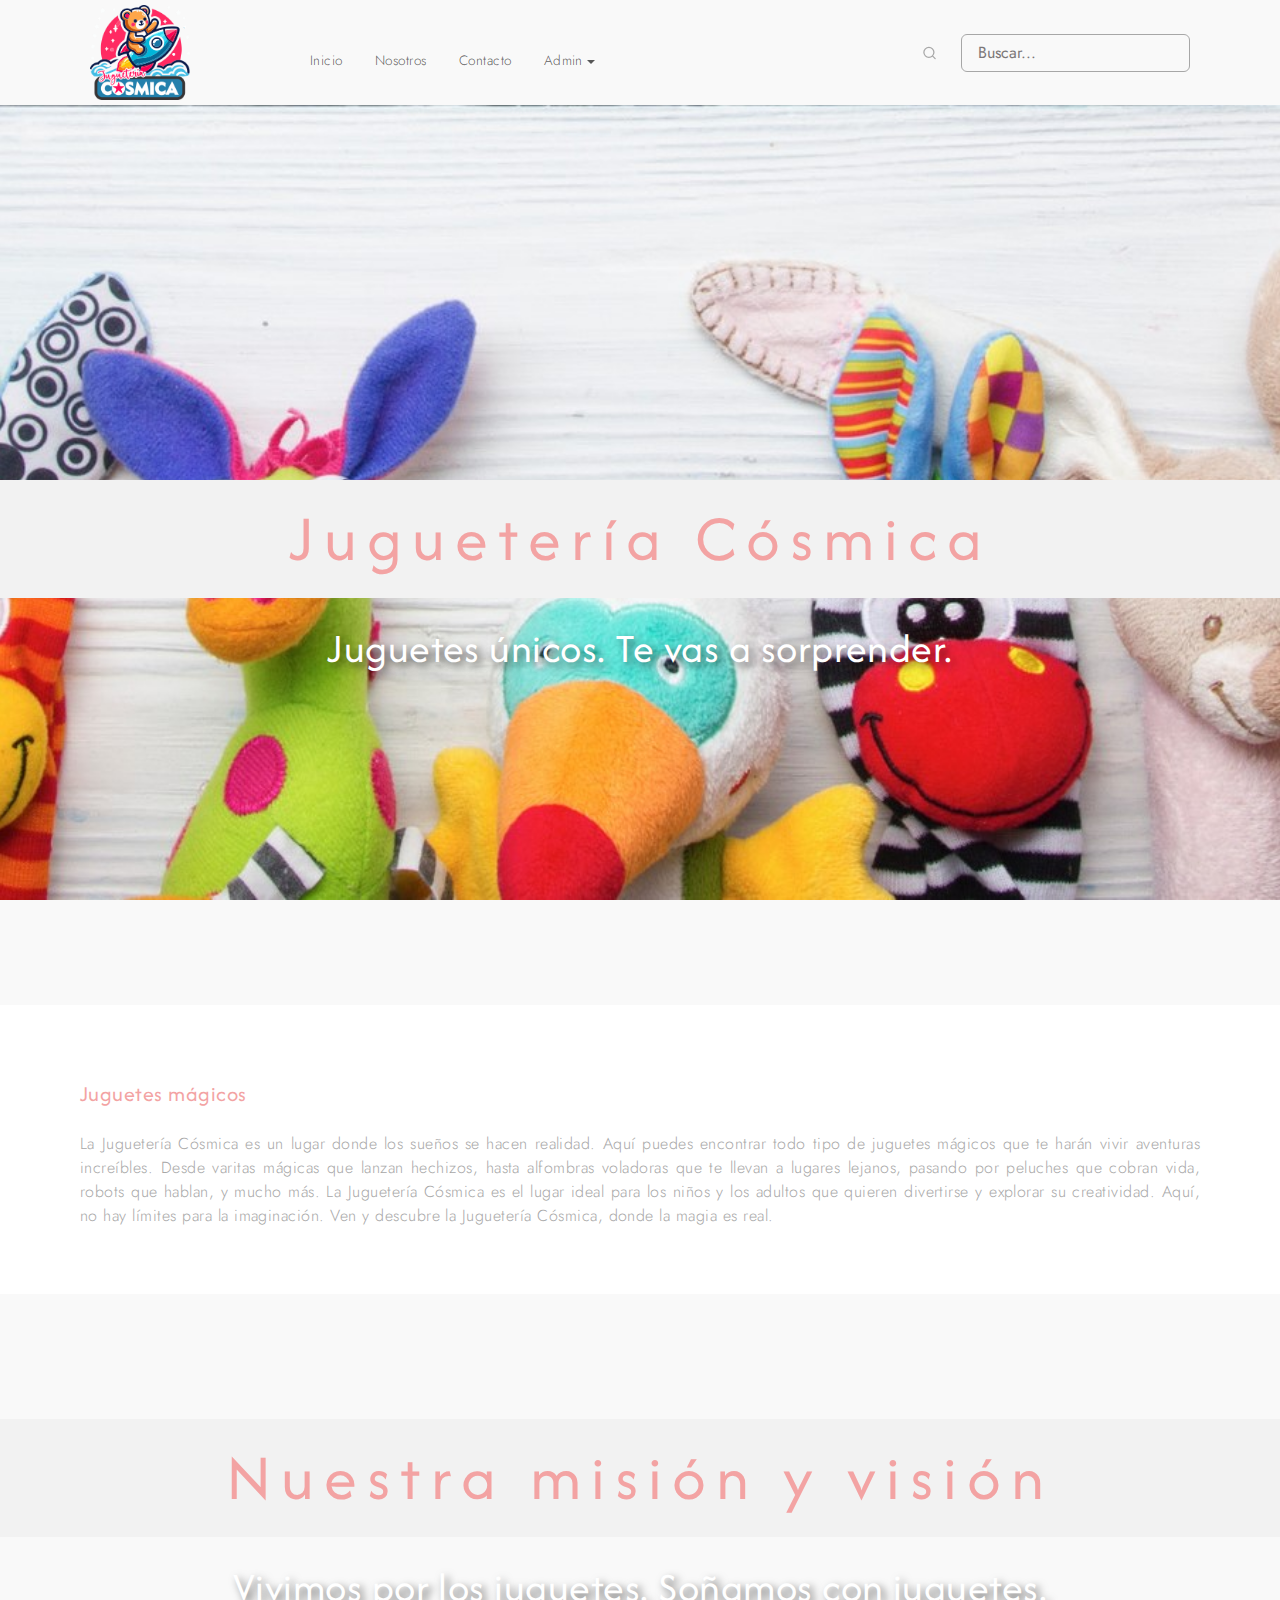
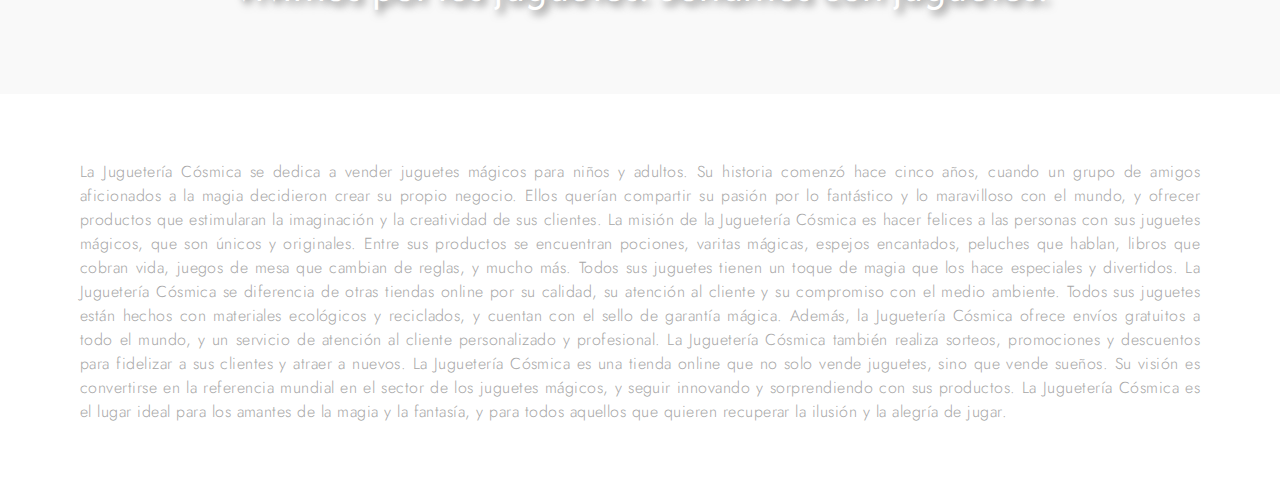
==== aboutus.html @ 3bde2f83 "About us page and contact form" ====
<!DOCTYPE html>
<html lang="en">
  <head>
    <meta charset="UTF-8" />
    <meta name="viewport" content="width=device-width, initial-scale=1.0" />
    <meta name="author" content="Leandro Ordoñez" />
    <link rel="stylesheet" href="./styles/main.css" />
    <title>Juguetería Cósmica - Nosotros</title>
  </head>
  <body>
    <svg xmlns="http://www.w3.org/2000/svg" style="display: none">
      <symbol
        xmlns="http://www.w3.org/2000/symbol"
        id="cart"
        viewBox="0 0 21 21"
      >
        <g fill="none" fill-rule="evenodd">
          <path
            stroke="currentColor"
            stroke-linecap="round"
            stroke-linejoin="round"
            d="M5 6.5h12.5l-1.586 5.55a2 2 0 0 1-1.923 1.45h-6.7a2 2 0 0 1-1.989-1.78L4.5 4.5h-2"
          ></path>
          <g fill="currentColor" transform="translate(2 4)">
            <circle cx="5" cy="12" r="1"></circle>
            <circle cx="13" cy="12" r="1"></circle>
          </g>
        </g>
      </symbol>
      <symbol
        xmlns="http://www.w3.org/2000/svg"
        id="search"
        viewBox="0 0 24 24"
      >
        <path
          fill="none"
          stroke="currentColor"
          stroke-linecap="round"
          stroke-linejoin="round"
          stroke-width="2"
          d="m21 21l-4.343-4.343m0 0A8 8 0 1 0 5.343 5.343a8 8 0 0 0 11.314 11.314Z"
        ></path>
      </symbol>
    </svg>
    <header class="header__main">
      <nav class="navbar__main">
        <div class="navbar__container">
          <a class="navbar__logo">
            <img src="./images/logo.png" alt="Logo" />
          </a>
          <div class="navbar__body">
            <ul class="navbar__nav">
              <li class="navbar__item">
                <a class="navitem__link active" href="./">Inicio</a>
              </li>
              <li class="navbar__item">
                <a class="navitem__link" href="./aboutus.html">Nosotros</a>
              </li>
              <li class="navbar__item">
                <a class="navitem__link" href="./contact.html">Contacto</a>
              </li>
              <li class="navbar__item">
                <a
                  class="navitem__link dropdown__arrow dropdown"
                  href="#"
                  role="button"
                >
                  Admin</a
                >
                <ul class="dropdown__menu">
                  <li>
                    <a href="Alta.html" class="dropdown__item">Dar de alta</a>
                  </li>
                </ul>
              </li>
            </ul>
            <div class="navbar__search">
              <div class="navbar__search-items">
                <svg width="18" height="18">
                  <use xlink:href="#search"></use>
                </svg>
                <input
                  type="text"
                  class="form__control"
                  placeholder="Buscar..."
                  class="textbox"
                />
              </div>
            </div>
          </div>
        </div>
      </nav>
    </header>
    <section class="parallax__container1">
      <div class="paralax__caption">
        <h1>Juguetería Cósmica</h1>
        <h2>Juguetes únicos. Te vas a sorprender.</h2>
      </div>
    </section>

    <div class="parallax__buffer">
      <h3>Juguetes mágicos</h3>
      <p>
        La Juguetería Cósmica es un lugar donde los sueños se hacen realidad.
        Aquí puedes encontrar todo tipo de juguetes mágicos que te harán vivir
        aventuras increíbles. Desde varitas mágicas que lanzan hechizos, hasta
        alfombras voladoras que te llevan a lugares lejanos, pasando por
        peluches que cobran vida, robots que hablan, y mucho más. La Juguetería
        Cósmica es el lugar ideal para los niños y los adultos que quieren
        divertirse y explorar su creatividad. Aquí, no hay límites para la
        imaginación. Ven y descubre la Juguetería Cósmica, donde la magia es
        real.
      </p>
    </div>
    <section class="parallax__container2">
      <div class="paralax__caption">
        <h1>Nuestra misión y visión</h1>
        <h2>Vivimos por los juguetes. Soñamos con juguetes.</h2>
      </div>
    </section>
    <div class="parallax__buffer">
      <p>
        La Juguetería Cósmica se dedica a vender juguetes mágicos para niños y
        adultos. Su historia comenzó hace cinco años, cuando un grupo de amigos
        aficionados a la magia decidieron crear su propio negocio. Ellos querían
        compartir su pasión por lo fantástico y lo maravilloso con el mundo, y
        ofrecer productos que estimularan la imaginación y la creatividad de sus
        clientes. La misión de la Juguetería Cósmica es hacer felices a las
        personas con sus juguetes mágicos, que son únicos y originales. Entre
        sus productos se encuentran pociones, varitas mágicas, espejos
        encantados, peluches que hablan, libros que cobran vida, juegos de mesa
        que cambian de reglas, y mucho más. Todos sus juguetes tienen un toque
        de magia que los hace especiales y divertidos. La Juguetería Cósmica se
        diferencia de otras tiendas online por su calidad, su atención al
        cliente y su compromiso con el medio ambiente. Todos sus juguetes están
        hechos con materiales ecológicos y reciclados, y cuentan con el sello de
        garantía mágica. Además, la Juguetería Cósmica ofrece envíos gratuitos a
        todo el mundo, y un servicio de atención al cliente personalizado y
        profesional. La Juguetería Cósmica también realiza sorteos, promociones
        y descuentos para fidelizar a sus clientes y atraer a nuevos. La
        Juguetería Cósmica es una tienda online que no solo vende juguetes, sino
        que vende sueños. Su visión es convertirse en la referencia mundial en
        el sector de los juguetes mágicos, y seguir innovando y sorprendiendo
        con sus productos. La Juguetería Cósmica es el lugar ideal para los
        amantes de la magia y la fantasía, y para todos aquellos que quieren
        recuperar la ilusión y la alegría de jugar.
      </p>
    </div>
    <script src="./js/main.js"></script>
  </body>
</html>
---- styles/main.css ----
@charset "UTF-8";
@import url("https://fonts.googleapis.com/css2?family=Afacad:wght@400;500;700&family=Jost:wght@200;300;400;500;600&display=swap");
/*! normalize.css v8.0.1 | MIT License | github.com/necolas/normalize.css */
/* Document
   ========================================================================== */
/**
 * 1. Correct the line height in all browsers.
 * 2. Prevent adjustments of font size after orientation changes in iOS.
 */
html {
  line-height: 1.15; /* 1 */
  -webkit-text-size-adjust: 100%; /* 2 */
}

/* Sections
   ========================================================================== */
/**
 * Remove the margin in all browsers.
 */
body {
  margin: 0;
}

/**
 * Render the `main` element consistently in IE.
 */
main {
  display: block;
}

/**
 * Correct the font size and margin on `h1` elements within `section` and
 * `article` contexts in Chrome, Firefox, and Safari.
 */
h1 {
  font-size: 2em;
  margin: 0.67em 0;
}

/* Grouping content
   ========================================================================== */
/**
 * 1. Add the correct box sizing in Firefox.
 * 2. Show the overflow in Edge and IE.
 */
hr {
  box-sizing: content-box; /* 1 */
  height: 0; /* 1 */
  overflow: visible; /* 2 */
}

/**
 * 1. Correct the inheritance and scaling of font size in all browsers.
 * 2. Correct the odd `em` font sizing in all browsers.
 */
pre {
  font-family: monospace, monospace; /* 1 */
  font-size: 1em; /* 2 */
}

/* Text-level semantics
   ========================================================================== */
/**
 * Remove the gray background on active links in IE 10.
 */
a {
  background-color: transparent;
}

/**
 * 1. Remove the bottom border in Chrome 57-
 * 2. Add the correct text decoration in Chrome, Edge, IE, Opera, and Safari.
 */
abbr[title] {
  border-bottom: none; /* 1 */
  text-decoration: underline; /* 2 */
  -webkit-text-decoration: underline dotted;
          text-decoration: underline dotted; /* 2 */
}

/**
 * Add the correct font weight in Chrome, Edge, and Safari.
 */
b,
strong {
  font-weight: bolder;
}

/**
 * 1. Correct the inheritance and scaling of font size in all browsers.
 * 2. Correct the odd `em` font sizing in all browsers.
 */
code,
kbd,
samp {
  font-family: monospace, monospace; /* 1 */
  font-size: 1em; /* 2 */
}

/**
 * Add the correct font size in all browsers.
 */
small {
  font-size: 80%;
}

/**
 * Prevent `sub` and `sup` elements from affecting the line height in
 * all browsers.
 */
sub,
sup {
  font-size: 75%;
  line-height: 0;
  position: relative;
  vertical-align: baseline;
}

sub {
  bottom: -0.25em;
}

sup {
  top: -0.5em;
}

/* Embedded content
   ========================================================================== */
/**
 * Remove the border on images inside links in IE 10.
 */
img {
  border-style: none;
}

/* Forms
   ========================================================================== */
/**
 * 1. Change the font styles in all browsers.
 * 2. Remove the margin in Firefox and Safari.
 */
button,
input,
optgroup,
select,
textarea {
  font-family: inherit; /* 1 */
  font-size: 100%; /* 1 */
  line-height: 1.15; /* 1 */
  margin: 0; /* 2 */
}

/**
 * Show the overflow in IE.
 * 1. Show the overflow in Edge.
 */
button,
input {
  /* 1 */
  overflow: visible;
}

/**
 * Remove the inheritance of text transform in Edge, Firefox, and IE.
 * 1. Remove the inheritance of text transform in Firefox.
 */
button,
select {
  /* 1 */
  text-transform: none;
}

/**
 * Correct the inability to style clickable types in iOS and Safari.
 */
button,
[type=button],
[type=reset],
[type=submit] {
  -webkit-appearance: button;
}

/**
 * Remove the inner border and padding in Firefox.
 */
button::-moz-focus-inner,
[type=button]::-moz-focus-inner,
[type=reset]::-moz-focus-inner,
[type=submit]::-moz-focus-inner {
  border-style: none;
  padding: 0;
}

/**
 * Restore the focus styles unset by the previous rule.
 */
button:-moz-focusring,
[type=button]:-moz-focusring,
[type=reset]:-moz-focusring,
[type=submit]:-moz-focusring {
  outline: 1px dotted ButtonText;
}

/**
 * Correct the padding in Firefox.
 */
fieldset {
  padding: 0.35em 0.75em 0.625em;
}

/**
 * 1. Correct the text wrapping in Edge and IE.
 * 2. Correct the color inheritance from `fieldset` elements in IE.
 * 3. Remove the padding so developers are not caught out when they zero out
 *    `fieldset` elements in all browsers.
 */
legend {
  box-sizing: border-box; /* 1 */
  color: inherit; /* 2 */
  display: table; /* 1 */
  max-width: 100%; /* 1 */
  padding: 0; /* 3 */
  white-space: normal; /* 1 */
}

/**
 * Add the correct vertical alignment in Chrome, Firefox, and Opera.
 */
progress {
  vertical-align: baseline;
}

/**
 * Remove the default vertical scrollbar in IE 10+.
 */
textarea {
  overflow: auto;
}

/**
 * 1. Add the correct box sizing in IE 10.
 * 2. Remove the padding in IE 10.
 */
[type=checkbox],
[type=radio] {
  box-sizing: border-box; /* 1 */
  padding: 0; /* 2 */
}

/**
 * Correct the cursor style of increment and decrement buttons in Chrome.
 */
[type=number]::-webkit-inner-spin-button,
[type=number]::-webkit-outer-spin-button {
  height: auto;
}

/**
 * 1. Correct the odd appearance in Chrome and Safari.
 * 2. Correct the outline style in Safari.
 */
[type=search] {
  -webkit-appearance: textfield; /* 1 */
  outline-offset: -2px; /* 2 */
}

/**
 * Remove the inner padding in Chrome and Safari on macOS.
 */
[type=search]::-webkit-search-decoration {
  -webkit-appearance: none;
}

/**
 * 1. Correct the inability to style clickable types in iOS and Safari.
 * 2. Change font properties to `inherit` in Safari.
 */
::-webkit-file-upload-button {
  -webkit-appearance: button; /* 1 */
  font: inherit; /* 2 */
}

/* Interactive
   ========================================================================== */
/*
 * Add the correct display in Edge, IE 10+, and Firefox.
 */
details {
  display: block;
}

/*
 * Add the correct display in all browsers.
 */
summary {
  display: list-item;
}

/* Misc
   ========================================================================== */
/**
 * Add the correct display in IE 10+.
 */
template {
  display: none;
}

/**
 * Add the correct display in IE 10.
 */
[hidden] {
  display: none;
}

h1,
h2,
h3,
h4,
h5,
h6 {
  font-family: "Afacad", Georgia, sans-serif;
  font-weight: 400;
  line-height: 1.24;
  color: #f3a3a3;
}

.text-primary {
  --bs-text-opacity: 1;
  color: 240, 162, 162;
}

*,
*::before,
*::after {
  box-sizing: inherit;
}

html {
  box-sizing: border-box;
  height: 100%;
}

body {
  margin: 0;
  font-family: "Jost", Georgia, sans-serif;
  font-size: 16px;
  font-weight: 300;
  line-height: 1.5;
  letter-spacing: 0.03rem;
  color: #a7a7a7;
  background-color: #f9f9f9;
  -webkit-text-size-adjust: 100%;
  -webkit-tap-highlight-color: transparent;
  height: 100%;
}

h1,
h2,
h3 {
  margin: 25px 0;
}

h1 {
  font-size: 4.125rem;
}

h2 {
  font-size: 2.6rem;
}

h3 {
  font-size: 1.375rem;
}

h4 {
  font-size: 1.8rem;
}

h5 {
  font-size: 1.4rem;
}

h6 {
  font-size: 1rem;
}

a {
  text-decoration: none;
  color: #a09c9c;
}
a:hover {
  color: #f3a2a3;
}

input::-moz-placeholder {
  color: #7b7777;
}

input::placeholder {
  color: #7b7777;
}

img,
svg {
  vertical-align: middle;
}

label {
  display: inline-block;
}

button {
  border-radius: 0;
}
button:focus:not(:focus-visible) {
  outline: 0;
}

button,
input,
select,
textarea {
  margin: 0;
  font-family: inherit;
  font-size: inherit;
  line-height: inherit;
}

[type=button]:not(:disabled),
[type=reset]:not(:disabled),
[type=submit]:not(:disabled),
button:not(:disabled) {
  cursor: pointer;
}

/**
 * Para usar en containers con tamaño máximo y centrados
 */
.container {
  max-width: 1180px;
  margin-left: auto;
  margin-right: auto;
  padding-left: 20px;
  padding-right: 20px;
  width: 100%;
}

.header__main {
  /**/
}

.form__control {
  display: block;
  width: 100%;
  padding: 0.375rem 0.75rem;
  font-size: 1rem;
  font-weight: 400;
  line-height: 1.5;
  color: #a7a7a7;
  -webkit-appearance: none;
     -moz-appearance: none;
          appearance: none;
  background-color: #f9f9f9;
  background-clip: padding-box;
  border: 1px solid;
  padding-left: 1rem;
  border-radius: 0.375rem;
  transition: border-color 0.15s ease-in-out, box-shadow 0.15s ease-in-out;
}
.form__control[type=file] {
  overflow: hidden;
}
.form__control:focus {
  border-color: #86b7fe;
  outline: 0;
  box-shadow: 0 0 0 0.25rem rgba(13, 110, 253, 0.25);
}
.form__control::-moz-placeholder {
  color: #7b7777;
  opacity: 1;
}
.form__control::placeholder {
  color: #7b7777;
  opacity: 1;
}
.form__control:hover:not(:disabled) {
  background-color: #e9ecef;
}
.form__control::file-selector-button {
  padding: 0.375rem 0.75rem;
  margin: -0.375rem -0.75rem;
  margin-inline-end: 0.75rem;
  color: #f9f9f9;
  background-color: #f9f9f9;
  pointer-events: none;
  border-color: inherit;
  border-style: solid;
  border-width: 0;
  border-inline-end-width: 1px;
  border-radius: 0;
  transition: color 0.15s ease-in-out, background-color 0.15s ease-in-out, border-color 0.15s ease-in-out, box-shadow 0.15s ease-in-out;
}
.form__control:hover:not(:disabled):not([readonly])::file-selector-button {
  background-color: #7b7777;
}

.form__row-double {
  margin-bottom: 1rem;
  display: flex;
}
.form__row-double .form__control {
  padding-left: 1rem;
  margin-right: 1rem;
}
@media (min-width: 992px) {
  .form__row-double {
    flex: 0 0 auto;
    width: 100%;
  }
}

.form__row-single {
  margin-bottom: 1rem;
  display: flex;
}
.form__row-single .form__control {
  padding-left: 1rem;
  margin-right: 1rem;
}
@media (min-width: 992px) {
  .form__row-single {
    flex: 0 0 auto;
    width: 100%;
  }
}

.form__row-grid {
  display: grid;
}

.navbar__main {
  position: relative;
  display: flex;
  flex-wrap: nowrap;
  align-items: center;
  justify-content: flex-start;
  padding: 0 0.5rem;
}
@media (min-width: 992px) {
  .navbar__main {
    flex-wrap: nowrap;
    justify-content: flex-start;
  }
}

.navbar__container {
  display: flex;
  flex-wrap: inherit;
  align-items: center;
  justify-content: space-between;
  width: 100%;
  padding-right: 1.25rem;
  padding-left: 1.25rem;
  margin-right: auto;
  margin-left: auto;
}
@media (min-width: 992px) {
  .navbar__container {
    max-width: 960px;
  }
}
@media (min-width: 1200px) {
  .navbar__container {
    max-width: 1140px;
  }
}

.navbar__logo {
  padding-top: 0.3rem;
  padding-bottom: 0.3rem;
  margin-right: 3rem;
  font-size: 1.25rem;
  color: rgb(0, 0, 0);
  text-decoration: none;
  white-space: nowrap;
}
.navbar__logo img {
  width: 100px;
}

.navbar__body {
  position: static;
  z-index: auto;
  flex-grow: 1;
  width: auto !important;
  height: auto !important;
  visibility: visible !important;
  background-color: transparent !important;
  border: 0 !important;
  transform: none !important;
  transition: none;
  display: flex;
  align-items: center;
  max-width: 100%;
}

.navbar__nav {
  display: flex;
  flex-direction: row;
  margin-left: 3rem !important;
  padding-right: 1rem !important;
  flex-grow: 1 !important;
  display: flex;
  padding-left: 0;
  margin-bottom: 0;
  list-style: none;
}

.navbar__item {
  margin-left: 1rem;
}

.navitem__link {
  display: block;
  padding: 0.5rem;
  font-size: 0.85rem;
  font-weight: 300;
  color: rgba(0, 0, 0, 0.65);
  text-decoration: none;
  background: 0 0;
  border: 0;
}
.navitem__link .dropdown__arrow {
  position: relative;
  display: inline-block;
  font-size: 36px;
}
.navbar__search-items {
  display: flex;
  gap: 1.5rem;
  margin: 0;
  align-items: center;
  justify-content: flex-end;
  flex-grow: 1;
  padding: 0;
}

.container__main {
  width: 100%;
  padding-right: 0.75rem;
  padding-left: 0;
}
@media (min-width: 576px) {
  .container__main {
    max-width: 540px;
  }
}
@media (min-width: 768px) {
  .container__main {
    max-width: 720px;
  }
}
@media (min-width: 992px) {
  .container__main {
    max-width: 960px;
  }
}
@media (min-width: 1200px) {
  .container__main {
    max-width: 1140px;
  }
}
@media (min-width: 1400px) {
  .container__main {
    max-width: 1320px;
  }
}
@media (min-width: 1600px) {
  .container__main {
    max-width: 1530px;
  }
}

.container__row {
  display: flex;
  flex-wrap: wrap;
  margin-top: 0;
  margin-right: -0.75rem;
  margin-left: -0.75rem;
}
.container__row > * {
  flex-shrink: 0;
  width: 100%;
  max-width: 100%;
  padding-right: 0.75rem;
  padding-left: 0.75rem;
  margin-top: 0;
}

@media (min-width: 992px) {
  .container__item-left {
    flex: 0 0 auto;
    width: 50%;
  }
}
@media (min-width: 1200px) {
  .container__item-left {
    flex: 0 0 auto;
    width: 50%;
  }
}

@media (min-width: 992px) {
  .container__item-right {
    flex: 0 0 auto;
    width: 50%;
  }
}
@media (min-width: 1200px) {
  .container__item-right {
    flex: 0 0 auto;
    width: 41.5%;
  }
}

.button {
  display: inline-block;
  margin-top: 1.5rem;
  padding: 10px 30px;
  font-size: 1rem;
  font-weight: 400;
  line-height: 1.5;
  color: #a7a7a7;
  text-align: center;
  text-decoration: none;
  vertical-align: middle;
  cursor: pointer;
  -webkit-user-select: none;
     -moz-user-select: none;
          user-select: none;
  border: 1px solid transparent;
  color: #7b7777;
  background-color: transparent;
  border-color: #e7e7e7;
  border-radius: 50rem;
  transition: color 0.15s ease-in-out, background-color 0.15s ease-in-out, border-color 0.15s ease-in-out, box-shadow 0.15s ease-in-out;
  text-transform: capitalize;
}
.button:hover {
  color: #fff;
  background-color: #f3a2a3;
  border-color: #f3a2a3;
}

.banner__item {
  margin-top: 3rem;
  margin-left: auto;
  margin-right: auto;
  padding: 1rem 0;
  display: flex;
  flex-wrap: wrap;
}

.banner__image-container {
  flex: 1;
  margin-right: 2rem;
  width: 60%;
}
.banner__image-container img {
  min-width: 400px;
  max-width: 100%;
  height: auto;
  border-radius: 1rem;
}

.banner__text-container {
  width: 40%;
  border-radius: 1rem;
  border: 1px solid #dee2e6;
  padding: 1rem;
  display: flex;
  flex-direction: column;
  padding-top: 4.5rem;
  padding-bottom: 4.5rem;
  text-align: center;
  background-color: #f2f2f2;
}
.banner__text-container h1 {
  font-size: calc(1.575rem + 3.9vw);
  font-weight: 300;
  line-height: 1.2;
}

.banner__text-smaller {
  color: #a09c9c;
  display: block;
  font-size: calc(1.475rem + 2.7vw);
  font-weight: 300;
  line-height: 1.2;
}

.card__description {
  padding: 20px;
}

.card__description-title {
  font-weight: 700;
}

.card__description-text {
  margin-bottom: 0.75 rem;
}

.card__description-price {
  color: #f3a2a3;
}

.card__image {
  text-align: center;
}

.dropdown__menu {
  display: none;
  min-width: 10rem;
  padding: 0.5rem 0.5rem;
  margin: 0;
  font-size: 1rem;
  color: #a7a7a7;
  text-align: left;
  list-style: none;
  background-color: #f8f8f8;
  background-clip: padding-box;
  border: 1px solid rgba(0, 0, 0, 0.175);
  border-radius: 0.4rem;
  position: absolute;
  z-index: 1;
}
.dropdown__menu.show {
  display: block;
}

.dropdown__arrow::after {
  display: inline-block;
  margin-left: 0.3em;
  vertical-align: 0.1em;
  content: "";
  border-top: 0.3em solid;
  border-right: 0.3em solid transparent;
  border-bottom: 0;
  border-left: 0.3em solid transparent;
}
.dropdown__arrow:empty::after {
  margin-left: 0;
}

.dropdown__item {
  display: block;
  width: 100%;
  padding: 0.25rem 1rem;
  clear: both;
  font-weight: 400;
  color: #a7a7a7;
  text-align: inherit;
  text-decoration: none;
  white-space: nowrap;
  background-color: transparent;
  border: 0;
}
.dropdown__item:focus, .dropdown__item:hover {
  color: #f9f9f9;
  background-color: #f3a2a3;
}

.dropdown-item.disabled,
.dropdown-item:disabled {
  color: var(--bs-dropdown-link-disabled-color);
  pointer-events: none;
  background-color: transparent;
}

.dropdown-menu.show {
  display: block;
}

.parallax__container1,
.parallax__container2,
.parallax__container3 {
  position: relative;
  background-attachment: fixed;
  background-position: center;
  background-repeat: no-repeat;
  background-size: cover;
}
.parallax__container1 .paralax__caption,
.parallax__container2 .paralax__caption,
.parallax__container3 .paralax__caption {
  position: absolute;
  left: 0;
  top: calc(50% - 100px);
  width: 100%;
  text-align: center;
  color: #000;
}
.parallax__container1 .paralax__caption h1,
.parallax__container2 .paralax__caption h1,
.parallax__container3 .paralax__caption h1 {
  background-color: #f2f2f2;
  padding: 18px;
  letter-spacing: 10px;
}
.parallax__container1 .paralax__caption h2,
.parallax__container2 .paralax__caption h2,
.parallax__container3 .paralax__caption h2 {
  color: #fff;
  text-shadow: 4px 4px 9px rgba(0, 0, 0, 0.6);
}

.parallax__container1 {
  background-image: url("./../../images/parallax-background1.jpg");
  min-height: 100%;
}

.parallax__container2 {
  background-image: url("./../../images/parallax-background2.jpg");
  min-height: 400px;
}

.parallax__container3 {
  background-image: url("./../../images/parallax-background3.jpg");
  min-height: 400px;
}

.parallax__buffer {
  background-color: #fff;
  text-align: center;
  padding: 50px 80px;
  text-align: justify;
}

.products__main {
  margin-top: 3rem;
}

.products__icon {
  text-align: center;
}

.products__container {
  display: flex;
  flex-wrap: wrap;
  justify-content: start;
}

.product__card {
  background: #fafafa;
  box-shadow: 0 2px 7px #dfdfdf;
  margin: 10px;
  width: 300px;
  transition: box-shadow 0.4s ease-in-out;
}
.product__card:hover {
  box-shadow: 4px 4px 17px grey;
  transform: translate(-3px, -3px);
}

.section__title {
  font-size: calc(1.575rem + 3.9vw);
  font-weight: 300;
  line-height: 1.2;
}
@media (min-width: 992px) {
  .section__title {
    font-size: 4.5rem;
  }
}

.cart {
  vertical-align: middle;
}/*# sourceMappingURL=main.css.map */
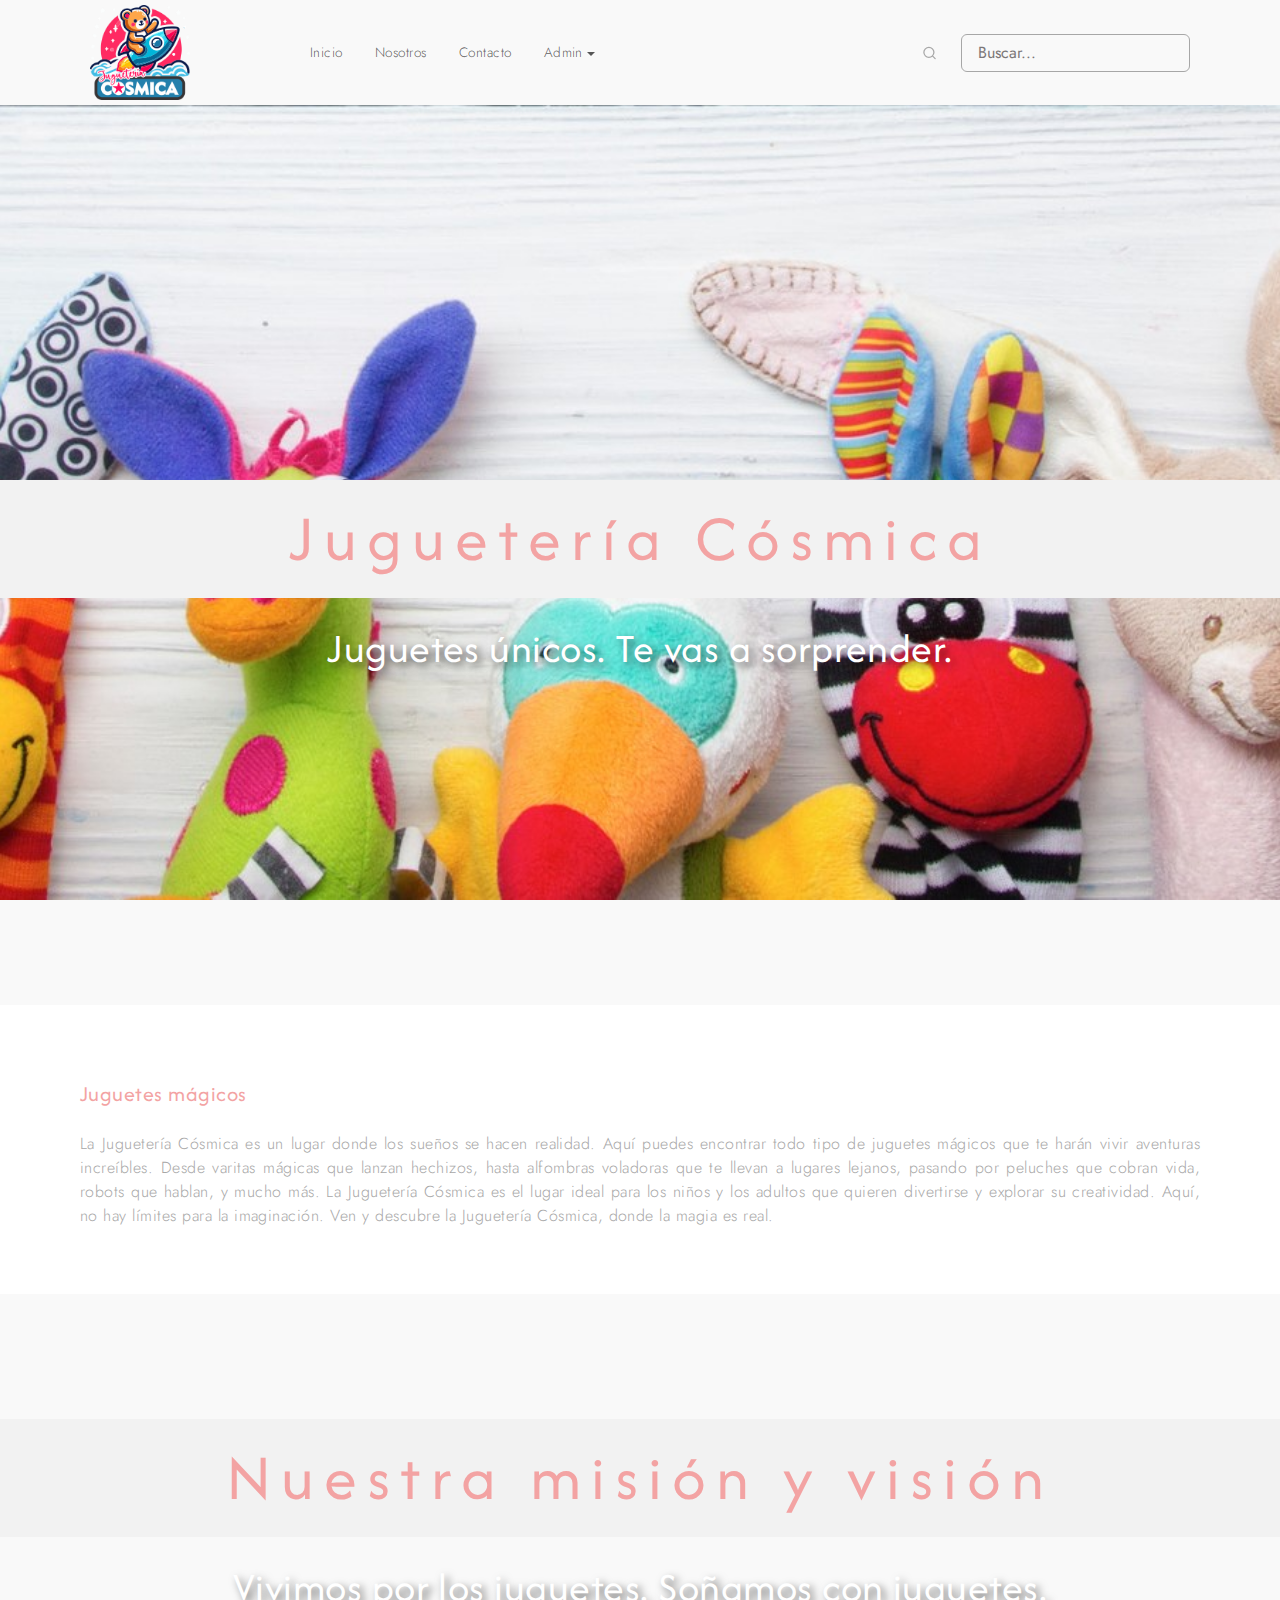
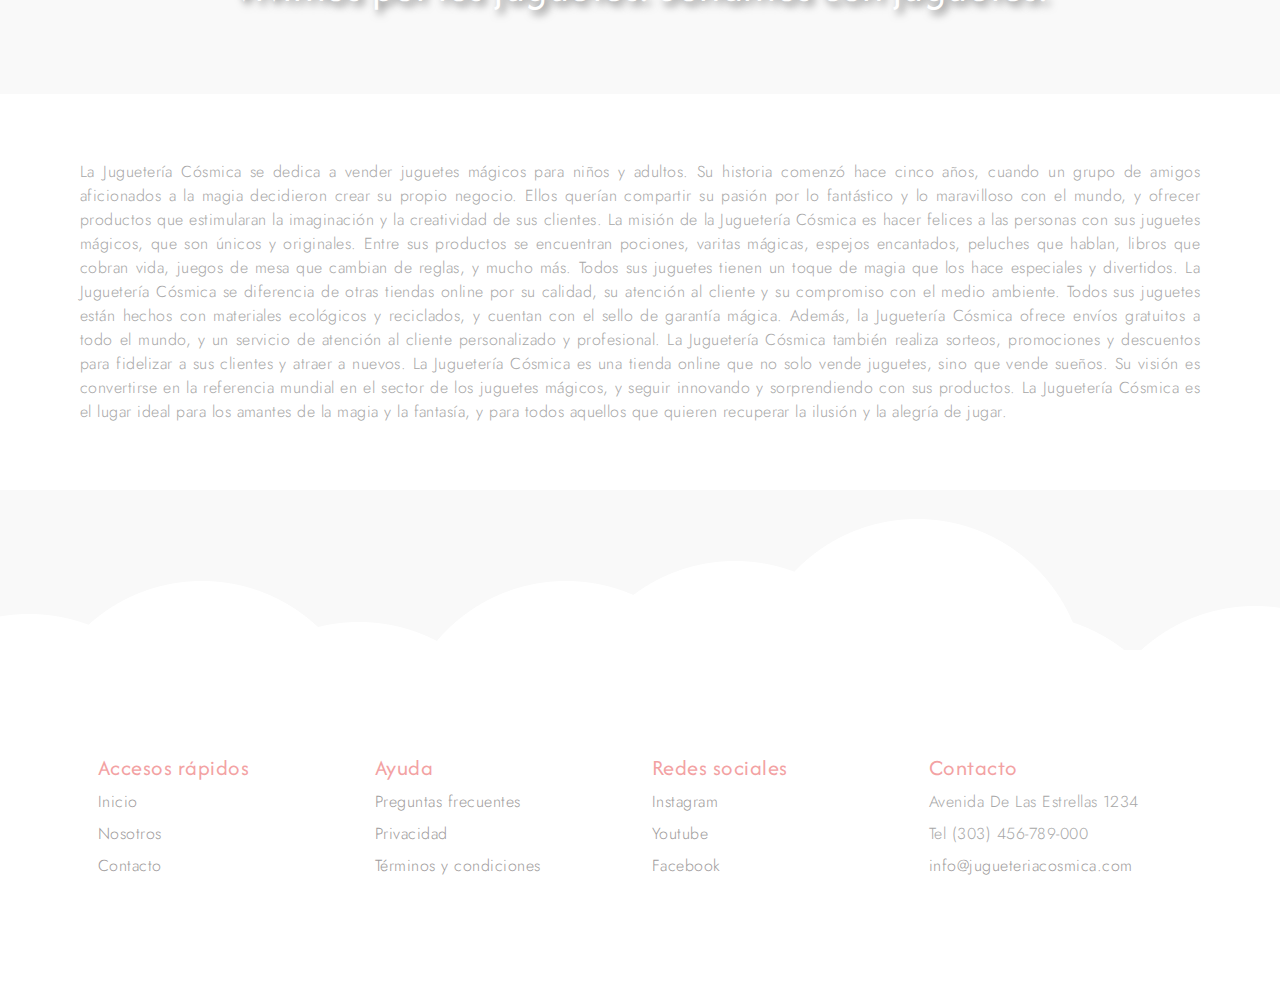
==== commit c5583c6b: "About us page, contact and add product" ====
--- a/aboutus.html
+++ b/aboutus.html
@@ -69,7 +69,7 @@
                 >
                 <ul class="dropdown__menu">
                   <li>
-                    <a href="Alta.html" class="dropdown__item">Dar de alta</a>
+                    <a href="./alta.html" class="dropdown__item">Dar de alta</a>
                   </li>
                 </ul>
               </li>
@@ -146,6 +146,80 @@
         recuperar la ilusión y la alegría de jugar.
       </p>
     </div>
+    <footer>
+      <div class="footer__background-top">
+        <img src="images/nubes.png" alt="fondo de nubes" />
+      </div>
+      <div class="footer__container">
+        <div class="container__row footer__flex">
+          <div class="footer__col">
+            <div class="footer__item">
+              <h5>Accesos rápidos</h5>
+              <ul class="footer__list">
+                <li class="footer__listitem">
+                  <a href="./index.html">Inicio</a>
+                </li>
+                <li class="footer__listitem">
+                  <a href="./aboutus.html">Nosotros</a>
+                </li>
+                <li class="footer__listitem">
+                  <a href="./contact.html">Contacto</a>
+                </li>
+              </ul>
+            </div>
+          </div>
+          <div class="footer__col">
+            <div class="footer__item">
+              <h5>Ayuda</h5>
+              <ul class="footer__list">
+                <li class="footer__listitem">
+                  <a href="#">Preguntas frecuentes</a>
+                </li>
+                <li class="footer__listitem">
+                  <a href="#">Privacidad</a>
+                </li>
+                <li class="footer__listitem">
+                  <a href="#">Términos y condiciones</a>
+                </li>
+              </ul>
+            </div>
+          </div>
+          <div class="footer__col">
+            <div class="footer__item">
+              <h5>Redes sociales</h5>
+              <ul class="footer__list">
+                <li class="footer__listitem">
+                  <a href="instagram.com">Instagram</a>
+                </li>
+                <li class="footer__listitem">
+                  <a href="youtube.com">Youtube</a>
+                </li>
+                <li class="footer__listitem">
+                  <a href="facebook.com">Facebook</a>
+                </li>
+              </ul>
+            </div>
+          </div>
+          <div class="footer__col">
+            <div class="footer__item">
+              <h5>Contacto</h5>
+              <ul class="footer__list">
+                <li class="footer__listitem">Avenida De Las Estrellas 1234</li>
+                <li class="footer__listitem">
+                  <tel>Tel (303) 456-789-000</tel>
+                </li>
+                <li class="footer__listitem">
+                  <a href="mailto:info@jugueteriacosmica.com"
+                    >info@jugueteriacosmica.com</a
+                  >
+                </li>
+              </ul>
+            </div>
+          </div>
+        </div>
+      </div>
+    </footer>
+
     <script src="./js/main.js"></script>
   </body>
 </html>
--- a/styles/main.css
+++ b/styles/main.css
@@ -75,7 +75,7 @@
   border-bottom: none; /* 1 */
   text-decoration: underline; /* 2 */
   -webkit-text-decoration: underline dotted;
-          text-decoration: underline dotted; /* 2 */
+  text-decoration: underline dotted; /* 2 */
 }
 
 /**
@@ -174,9 +174,9 @@
  * Correct the inability to style clickable types in iOS and Safari.
  */
 button,
-[type=button],
-[type=reset],
-[type=submit] {
+[type="button"],
+[type="reset"],
+[type="submit"] {
   -webkit-appearance: button;
 }
 
@@ -184,9 +184,9 @@
  * Remove the inner border and padding in Firefox.
  */
 button::-moz-focus-inner,
-[type=button]::-moz-focus-inner,
-[type=reset]::-moz-focus-inner,
-[type=submit]::-moz-focus-inner {
+[type="button"]::-moz-focus-inner,
+[type="reset"]::-moz-focus-inner,
+[type="submit"]::-moz-focus-inner {
   border-style: none;
   padding: 0;
 }
@@ -195,9 +195,9 @@
  * Restore the focus styles unset by the previous rule.
  */
 button:-moz-focusring,
-[type=button]:-moz-focusring,
-[type=reset]:-moz-focusring,
-[type=submit]:-moz-focusring {
+[type="button"]:-moz-focusring,
+[type="reset"]:-moz-focusring,
+[type="submit"]:-moz-focusring {
   outline: 1px dotted ButtonText;
 }
 
@@ -241,8 +241,8 @@
  * 1. Add the correct box sizing in IE 10.
  * 2. Remove the padding in IE 10.
  */
-[type=checkbox],
-[type=radio] {
+[type="checkbox"],
+[type="radio"] {
   box-sizing: border-box; /* 1 */
   padding: 0; /* 2 */
 }
@@ -250,8 +250,8 @@
 /**
  * Correct the cursor style of increment and decrement buttons in Chrome.
  */
-[type=number]::-webkit-inner-spin-button,
-[type=number]::-webkit-outer-spin-button {
+[type="number"]::-webkit-inner-spin-button,
+[type="number"]::-webkit-outer-spin-button {
   height: auto;
 }
 
@@ -259,7 +259,7 @@
  * 1. Correct the odd appearance in Chrome and Safari.
  * 2. Correct the outline style in Safari.
  */
-[type=search] {
+[type="search"] {
   -webkit-appearance: textfield; /* 1 */
   outline-offset: -2px; /* 2 */
 }
@@ -267,7 +267,7 @@
 /**
  * Remove the inner padding in Chrome and Safari on macOS.
  */
-[type=search]::-webkit-search-decoration {
+[type="search"]::-webkit-search-decoration {
   -webkit-appearance: none;
 }
 
@@ -426,11 +426,36 @@
   line-height: inherit;
 }
 
-[type=button]:not(:disabled),
-[type=reset]:not(:disabled),
-[type=submit]:not(:disabled),
+textarea {
+  resize: vertical;
+}
+
+[type="button"]:not(:disabled),
+[type="reset"]:not(:disabled),
+[type="submit"]:not(:disabled),
 button:not(:disabled) {
   cursor: pointer;
+}
+
+ol,
+ul {
+  padding-left: 2rem;
+  margin-top: 0;
+  margin-bottom: 1rem;
+}
+
+label {
+  display: inline-block;
+}
+
+small {
+  color: #e77173;
+  margin-top: 0.5rem;
+  display: block;
+}
+
+.error {
+  border-color: #e77173 !important;
 }
 
 /**
@@ -447,6 +472,91 @@
 
 .header__main {
   /**/
+}
+
+footer {
+  padding-top: 6.5rem;
+  padding-bottom: 6.5rem;
+  margin-bottom: 0;
+  margin-top: 10rem;
+  background-color: #fff;
+  position: relative;
+}
+
+.footer__background-top {
+  top: -155px;
+  overflow-x: hidden;
+  width: 100%;
+  position: absolute;
+}
+
+.footer__container {
+  width: 100%;
+  padding-right: 1.75rem;
+  padding-left: 1.75rem;
+  margin-right: auto;
+  margin-left: auto;
+}
+@media (min-width: 576px) {
+  .footer__container {
+    max-width: 540px;
+  }
+}
+@media (min-width: 768px) {
+  .footer__container {
+    max-width: 720px;
+  }
+}
+@media (min-width: 992px) {
+  .footer__container {
+    max-width: 960px;
+  }
+}
+@media (min-width: 1200px) {
+  .footer__container {
+    max-width: 1140px;
+  }
+}
+@media (min-width: 1400px) {
+  .footer__container {
+    max-width: 1320px;
+  }
+}
+@media (min-width: 1600px) {
+  .footer__container {
+    max-width: 1530px;
+  }
+}
+
+.footer__flex {
+  justify-content: space-between;
+}
+
+@media (min-width: 768px) {
+  .footer__col {
+    flex: 0 0 auto;
+    width: 50% !important;
+  }
+}
+@media (min-width: 992px) {
+  .footer__col {
+    flex: 0 0 auto;
+    width: 25% !important;
+  }
+}
+
+.footer__item h5 {
+  margin-top: 0;
+  margin-bottom: 0.5rem;
+  color: #f3a2a3;
+}
+
+.footer__list {
+  padding-left: 0;
+  list-style: none;
+}
+.footer__list .footer__listitem {
+  padding-bottom: 0.5rem;
 }
 
 .form__control {
@@ -458,8 +568,8 @@
   line-height: 1.5;
   color: #a7a7a7;
   -webkit-appearance: none;
-     -moz-appearance: none;
-          appearance: none;
+  -moz-appearance: none;
+  appearance: none;
   background-color: #f9f9f9;
   background-clip: padding-box;
   border: 1px solid;
@@ -467,7 +577,7 @@
   border-radius: 0.375rem;
   transition: border-color 0.15s ease-in-out, box-shadow 0.15s ease-in-out;
 }
-.form__control[type=file] {
+.form__control[type="file"] {
   overflow: hidden;
 }
 .form__control:focus {
@@ -488,29 +598,84 @@
 }
 .form__control::file-selector-button {
   padding: 0.375rem 0.75rem;
-  margin: -0.375rem -0.75rem;
+  margin: -0.375rem -1rem;
   margin-inline-end: 0.75rem;
   color: #f9f9f9;
-  background-color: #f9f9f9;
+  background-color: #f3a2a3;
   pointer-events: none;
   border-color: inherit;
   border-style: solid;
   border-width: 0;
   border-inline-end-width: 1px;
-  border-radius: 0;
-  transition: color 0.15s ease-in-out, background-color 0.15s ease-in-out, border-color 0.15s ease-in-out, box-shadow 0.15s ease-in-out;
+  border-radius: 0.375rem;
+  transition: color 0.15s ease-in-out, background-color 0.15s ease-in-out,
+    border-color 0.15s ease-in-out, box-shadow 0.15s ease-in-out;
 }
 .form__control:hover:not(:disabled):not([readonly])::file-selector-button {
   background-color: #7b7777;
+}
+
+.form__select {
+  display: block;
+  width: 100%;
+  padding: 0.375rem 2.25rem 0.375rem 0.75rem;
+  font-size: 1rem;
+  font-weight: 400;
+  line-height: 1.5;
+  color: #a7a7a7;
+  -webkit-appearance: none;
+  -moz-appearance: none;
+  appearance: none;
+  background-color: #f8f8f8;
+  background-image: url("data:image/svg+xml,%3csvg xmlns='http://www.w3.org/2000/svg' viewBox='0 0 16 16'%3e%3cpath fill='none' stroke='%23343a40' stroke-linecap='round' stroke-linejoin='round' stroke-width='2' d='m2 5 6 6 6-6'/%3e%3c/svg%3e");
+  background-repeat: no-repeat;
+  background-position: right 0.75rem center;
+  background-size: 16px 12px;
+  border: 1 solid rgba(0, 0, 0, 0.175);
+  border-radius: 0.375rem;
+  transition: border-color 0.15s ease-in-out, box-shadow 0.15s ease-in-out;
+  margin-bottom: 1.5rem;
+}
+.form__select:focus {
+  border-color: #86b7fe;
+  outline: 0;
+  box-shadow: 0 0 0 0.25rem rgba(13, 110, 253, 0.25);
+}
+
+.form__check {
+  width: 1em;
+  height: 1em;
+  margin-top: 0.25em;
+  vertical-align: top;
+  -webkit-appearance: none;
+  -moz-appearance: none;
+  appearance: none;
+  background-color: #f8f8f8;
+  background-image: none;
+  background-repeat: no-repeat;
+  background-position: center;
+  background-size: contain;
+  border: 1px solid #f3a2a3;
+  border-radius: 0.25em;
+  box-shadow: none;
+}
+.form__check:checked[type="checkbox"] {
+  background-image: url("data:image/svg+xml,%3csvg xmlns='http://www.w3.org/2000/svg' viewBox='0 0 20 20'%3e%3cpath fill='none' stroke='%23fff' stroke-linecap='round' stroke-linejoin='round' stroke-width='3' d='m6 10 3 3 6-6'/%3e%3c/svg%3e");
+  background-color: #f3a2a3;
+  border-color: #f3a2a3;
 }
 
 .form__row-double {
   margin-bottom: 1rem;
   display: flex;
-}
-.form__row-double .form__control {
-  padding-left: 1rem;
+  align-items: flex-start;
+}
+.form__row-double div {
+  width: 100%;
   margin-right: 1rem;
+}
+.form__row-double div:last-child {
+  margin-right: 0;
 }
 @media (min-width: 992px) {
   .form__row-double {
@@ -523,9 +688,12 @@
   margin-bottom: 1rem;
   display: flex;
 }
+.form__row-single div {
+  width: 100%;
+}
 .form__row-single .form__control {
   padding-left: 1rem;
-  margin-right: 1rem;
+  margin-right: 0;
 }
 @media (min-width: 992px) {
   .form__row-single {
@@ -536,6 +704,22 @@
 
 .form__row-grid {
   display: grid;
+}
+
+.form__row {
+  margin-bottom: 1rem;
+}
+.form__row .form__control {
+  padding-left: 1rem;
+  margin-right: 0;
+}
+
+.form__controlgroup {
+  flex: 1 1 auto;
+  margin-right: 1rem;
+}
+.form__controlgroup:last-child {
+  margin-right: 0;
 }
 
 .navbar__main {
@@ -649,6 +833,8 @@
   width: 100%;
   padding-right: 0.75rem;
   padding-left: 0;
+  margin-right: auto;
+  margin-left: auto;
 }
 @media (min-width: 576px) {
   .container__main {
@@ -703,12 +889,6 @@
     width: 50%;
   }
 }
-@media (min-width: 1200px) {
-  .container__item-left {
-    flex: 0 0 auto;
-    width: 50%;
-  }
-}
 
 @media (min-width: 992px) {
   .container__item-right {
@@ -716,65 +896,87 @@
     width: 50%;
   }
 }
-@media (min-width: 1200px) {
-  .container__item-right {
-    flex: 0 0 auto;
-    width: 41.5%;
-  }
-}
 
 .button {
   display: inline-block;
-  margin-top: 1.5rem;
-  padding: 10px 30px;
-  font-size: 1rem;
+  padding: 0.5rem 1rem;
+  font-size: 1.25rem;
   font-weight: 400;
   line-height: 1.5;
-  color: #a7a7a7;
+  color: #e9e9e9;
+  background-color: #f3a2a3;
+  border-color: #f3a2a3;
   text-align: center;
   text-decoration: none;
   vertical-align: middle;
   cursor: pointer;
   -webkit-user-select: none;
-     -moz-user-select: none;
-          user-select: none;
+  -moz-user-select: none;
+  user-select: none;
+  border: 1px solid #f3a2a3;
+  transition: color 0.15s ease-in-out, background-color 0.15s ease-in-out,
+    border-color 0.15s ease-in-out, box-shadow 0.15s ease-in-out;
+}
+.button:hover {
+  color: #e9e9e9;
+  background-color: #7b7777;
+  border-color: #7b7777;
+}
+
+.button-rounded {
+  margin-top: 1.5rem;
+  padding: 10px 30px;
+  font-size: 1rem;
+  color: #7b7777;
   border: 1px solid transparent;
-  color: #7b7777;
   background-color: transparent;
   border-color: #e7e7e7;
   border-radius: 50rem;
-  transition: color 0.15s ease-in-out, background-color 0.15s ease-in-out, border-color 0.15s ease-in-out, box-shadow 0.15s ease-in-out;
   text-transform: capitalize;
 }
-.button:hover {
+.button-rounded:hover {
   color: #fff;
   background-color: #f3a2a3;
   border-color: #f3a2a3;
 }
 
 .banner__item {
-  margin-top: 3rem;
-  margin-left: auto;
-  margin-right: auto;
-  padding: 1rem 0;
   display: flex;
   flex-wrap: wrap;
-}
-
-.banner__image-container {
-  flex: 1;
-  margin-right: 2rem;
-  width: 60%;
-}
+  margin-top: 3rem;
+  margin-right: -0.75rem;
+  margin-left: -0.75rem;
+}
+.banner__item > * {
+  flex-shrink: 0;
+  width: 100%;
+  max-width: 100%;
+  margin-top: 0;
+}
+
+@media (min-width: 992px) {
+  .banner__image-container {
+    padding-left: 0.75rem;
+    padding-right: 0.75rem;
+    flex: 0 0 auto;
+    width: 50%;
+  }
+}
+
 .banner__image-container img {
-  min-width: 400px;
+  margin-bottom: 0;
   max-width: 100%;
   height: auto;
   border-radius: 1rem;
+  margin-bottom: 0.5rem;
+}
+@media (min-width: 992px) {
+  .banner__image-container img {
+    margin-bottom: 0;
+  }
 }
 
 .banner__text-container {
-  width: 40%;
   border-radius: 1rem;
   border: 1px solid #dee2e6;
   padding: 1rem;
@@ -784,6 +986,28 @@
   padding-bottom: 4.5rem;
   text-align: center;
   background-color: #f2f2f2;
+}
+@media (min-width: 576px) {
+  .banner__text-container {
+    flex: 0 0 auto;
+    width: 83%;
+    margin-right: auto;
+    margin-left: auto;
+  }
+}
+@media (min-width: 768px) {
+  .banner__text-container {
+    flex: 0 0 auto;
+    width: 92%;
+    margin-right: 0;
+    margin-left: 0;
+  }
+}
+@media (min-width: 992px) {
+  .banner__text-container {
+    flex: 0 0 auto;
+    width: 50%;
+  }
 }
 .banner__text-container h1 {
   font-size: calc(1.575rem + 3.9vw);
@@ -866,7 +1090,8 @@
   background-color: transparent;
   border: 0;
 }
-.dropdown__item:focus, .dropdown__item:hover {
+.dropdown__item:focus,
+.dropdown__item:hover {
   color: #f9f9f9;
   background-color: #f3a2a3;
 }
@@ -884,7 +1109,8 @@
 
 .parallax__container1,
 .parallax__container2,
-.parallax__container3 {
+.parallax__container3,
+.parallax__container4 {
   position: relative;
   background-attachment: fixed;
   background-position: center;
@@ -893,7 +1119,8 @@
 }
 .parallax__container1 .paralax__caption,
 .parallax__container2 .paralax__caption,
-.parallax__container3 .paralax__caption {
+.parallax__container3 .paralax__caption,
+.parallax__container4 .paralax__caption {
   position: absolute;
   left: 0;
   top: calc(50% - 100px);
@@ -903,14 +1130,16 @@
 }
 .parallax__container1 .paralax__caption h1,
 .parallax__container2 .paralax__caption h1,
-.parallax__container3 .paralax__caption h1 {
+.parallax__container3 .paralax__caption h1,
+.parallax__container4 .paralax__caption h1 {
   background-color: #f2f2f2;
   padding: 18px;
   letter-spacing: 10px;
 }
 .parallax__container1 .paralax__caption h2,
 .parallax__container2 .paralax__caption h2,
-.parallax__container3 .paralax__caption h2 {
+.parallax__container3 .paralax__caption h2,
+.parallax__container4 .paralax__caption h2 {
   color: #fff;
   text-shadow: 4px 4px 9px rgba(0, 0, 0, 0.6);
 }
@@ -927,6 +1156,11 @@
 
 .parallax__container3 {
   background-image: url("./../../images/parallax-background3.jpg");
+  min-height: 400px;
+}
+
+.parallax__container4 {
+  background-image: url("./../../images/parallax-background4.jpg");
   min-height: 400px;
 }
 
@@ -976,4 +1210,4 @@
 
 .cart {
   vertical-align: middle;
-}/*# sourceMappingURL=main.css.map */+} /*# sourceMappingURL=main.css.map */
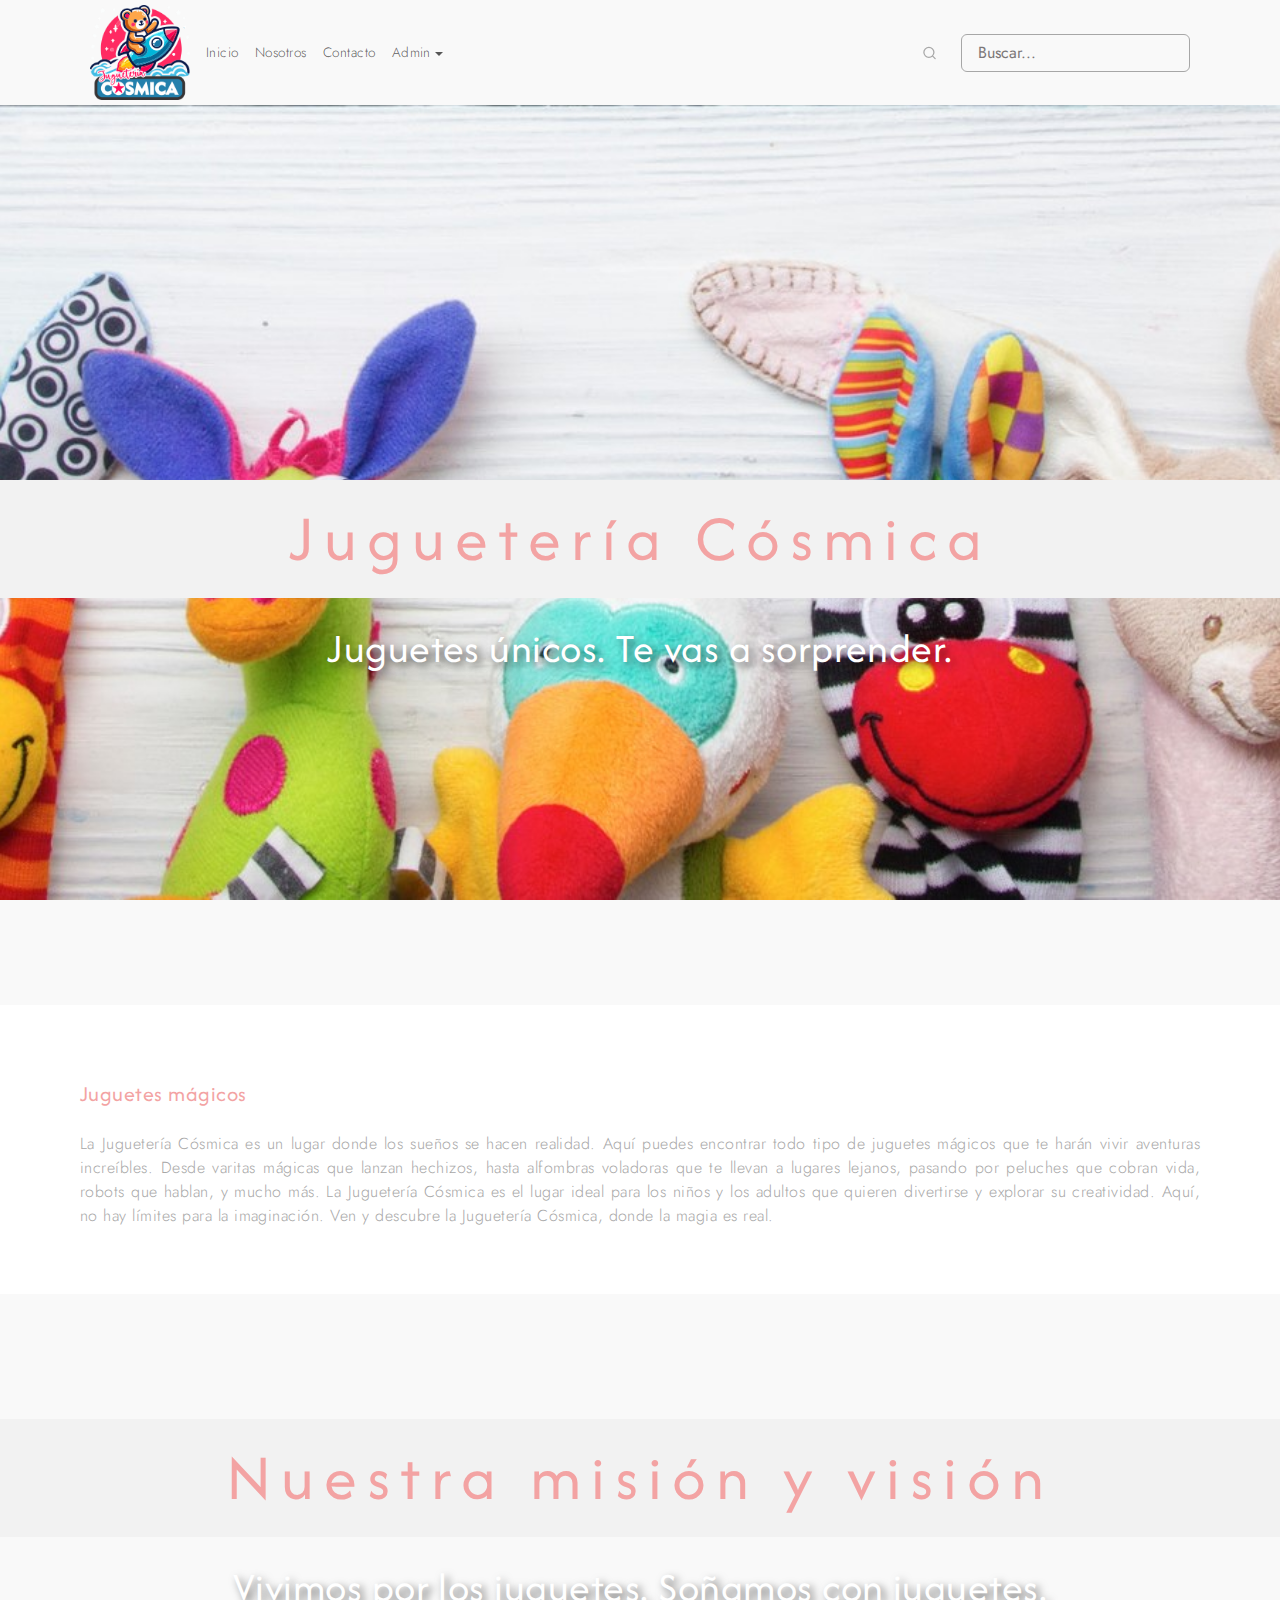
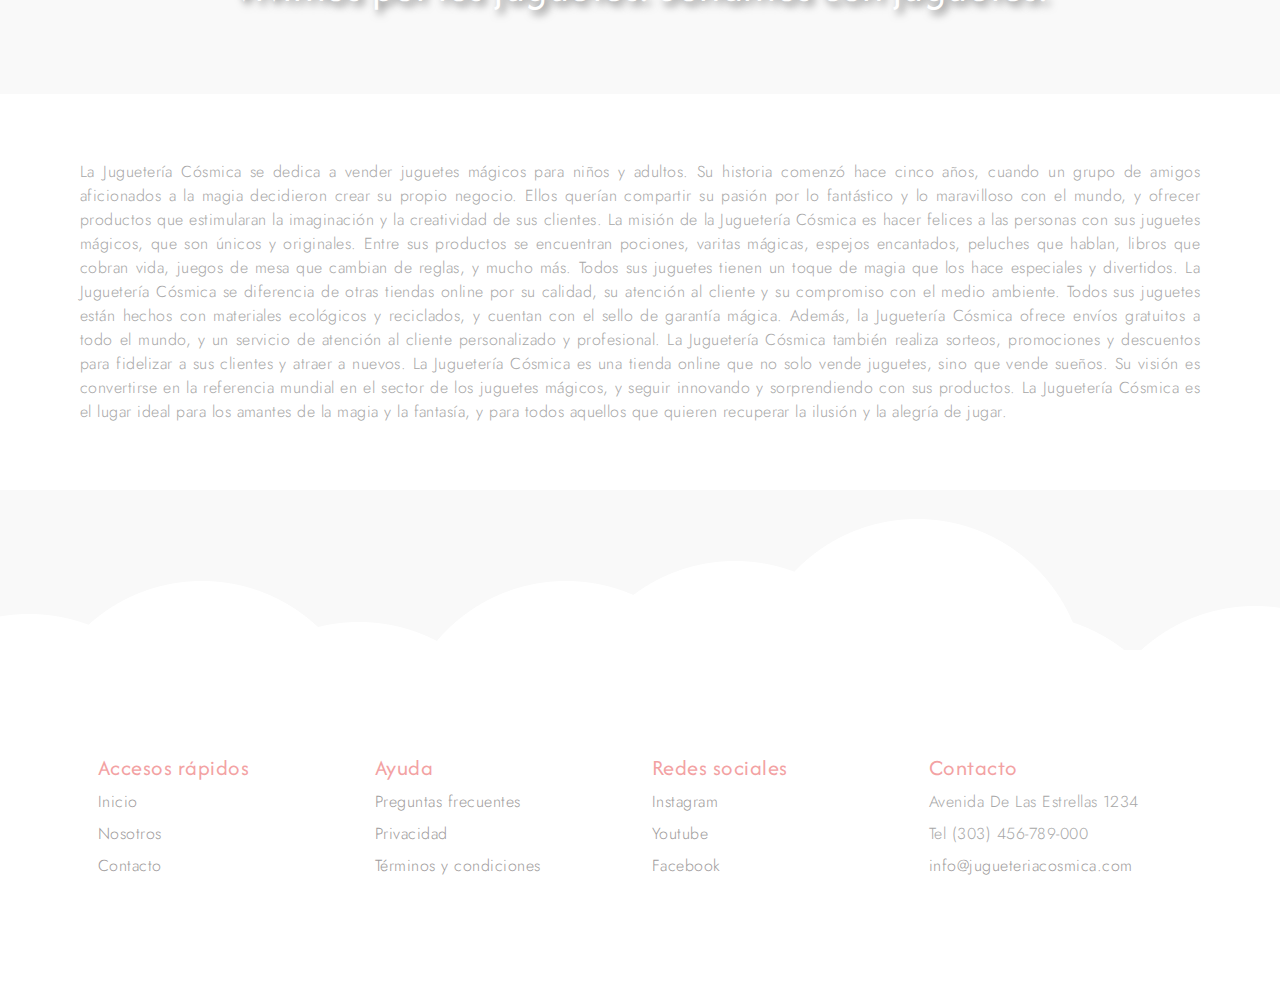
==== commit e029d08a: "Corrijo el navbar (ahora es responsive)" ====
--- a/aboutus.html
+++ b/aboutus.html
@@ -1,5 +1,5 @@
 <!DOCTYPE html>
-<html lang="en">
+<html lang="es">
   <head>
     <meta charset="UTF-8" />
     <meta name="viewport" content="width=device-width, initial-scale=1.0" />
@@ -9,11 +9,7 @@
   </head>
   <body>
     <svg xmlns="http://www.w3.org/2000/svg" style="display: none">
-      <symbol
-        xmlns="http://www.w3.org/2000/symbol"
-        id="cart"
-        viewBox="0 0 21 21"
-      >
+      <symbol xmlns="http://www.w3.org/2000/svg" id="cart" viewBox="0 0 21 21">
         <g fill="none" fill-rule="evenodd">
           <path
             stroke="currentColor"
@@ -51,7 +47,7 @@
           <div class="navbar__body">
             <ul class="navbar__nav">
               <li class="navbar__item">
-                <a class="navitem__link active" href="./">Inicio</a>
+                <a class="navitem__link active" href="./index.html">Inicio</a>
               </li>
               <li class="navbar__item">
                 <a class="navitem__link" href="./aboutus.html">Nosotros</a>
@@ -81,9 +77,8 @@
                 </svg>
                 <input
                   type="text"
-                  class="form__control"
+                  class="form__control textbox"
                   placeholder="Buscar..."
-                  class="textbox"
                 />
               </div>
             </div>
@@ -205,9 +200,7 @@
               <h5>Contacto</h5>
               <ul class="footer__list">
                 <li class="footer__listitem">Avenida De Las Estrellas 1234</li>
-                <li class="footer__listitem">
-                  <tel>Tel (303) 456-789-000</tel>
-                </li>
+                <li class="footer__listitem">Tel (303) 456-789-000</li>
                 <li class="footer__listitem">
                   <a href="mailto:info@jugueteriacosmica.com"
                     >info@jugueteriacosmica.com</a
--- a/styles/main.css
+++ b/styles/main.css
@@ -75,7 +75,7 @@
   border-bottom: none; /* 1 */
   text-decoration: underline; /* 2 */
   -webkit-text-decoration: underline dotted;
-  text-decoration: underline dotted; /* 2 */
+          text-decoration: underline dotted; /* 2 */
 }
 
 /**
@@ -174,9 +174,9 @@
  * Correct the inability to style clickable types in iOS and Safari.
  */
 button,
-[type="button"],
-[type="reset"],
-[type="submit"] {
+[type=button],
+[type=reset],
+[type=submit] {
   -webkit-appearance: button;
 }
 
@@ -184,9 +184,9 @@
  * Remove the inner border and padding in Firefox.
  */
 button::-moz-focus-inner,
-[type="button"]::-moz-focus-inner,
-[type="reset"]::-moz-focus-inner,
-[type="submit"]::-moz-focus-inner {
+[type=button]::-moz-focus-inner,
+[type=reset]::-moz-focus-inner,
+[type=submit]::-moz-focus-inner {
   border-style: none;
   padding: 0;
 }
@@ -195,9 +195,9 @@
  * Restore the focus styles unset by the previous rule.
  */
 button:-moz-focusring,
-[type="button"]:-moz-focusring,
-[type="reset"]:-moz-focusring,
-[type="submit"]:-moz-focusring {
+[type=button]:-moz-focusring,
+[type=reset]:-moz-focusring,
+[type=submit]:-moz-focusring {
   outline: 1px dotted ButtonText;
 }
 
@@ -241,8 +241,8 @@
  * 1. Add the correct box sizing in IE 10.
  * 2. Remove the padding in IE 10.
  */
-[type="checkbox"],
-[type="radio"] {
+[type=checkbox],
+[type=radio] {
   box-sizing: border-box; /* 1 */
   padding: 0; /* 2 */
 }
@@ -250,8 +250,8 @@
 /**
  * Correct the cursor style of increment and decrement buttons in Chrome.
  */
-[type="number"]::-webkit-inner-spin-button,
-[type="number"]::-webkit-outer-spin-button {
+[type=number]::-webkit-inner-spin-button,
+[type=number]::-webkit-outer-spin-button {
   height: auto;
 }
 
@@ -259,7 +259,7 @@
  * 1. Correct the odd appearance in Chrome and Safari.
  * 2. Correct the outline style in Safari.
  */
-[type="search"] {
+[type=search] {
   -webkit-appearance: textfield; /* 1 */
   outline-offset: -2px; /* 2 */
 }
@@ -267,7 +267,7 @@
 /**
  * Remove the inner padding in Chrome and Safari on macOS.
  */
-[type="search"]::-webkit-search-decoration {
+[type=search]::-webkit-search-decoration {
   -webkit-appearance: none;
 }
 
@@ -430,9 +430,9 @@
   resize: vertical;
 }
 
-[type="button"]:not(:disabled),
-[type="reset"]:not(:disabled),
-[type="submit"]:not(:disabled),
+[type=button]:not(:disabled),
+[type=reset]:not(:disabled),
+[type=submit]:not(:disabled),
 button:not(:disabled) {
   cursor: pointer;
 }
@@ -568,8 +568,8 @@
   line-height: 1.5;
   color: #a7a7a7;
   -webkit-appearance: none;
-  -moz-appearance: none;
-  appearance: none;
+     -moz-appearance: none;
+          appearance: none;
   background-color: #f9f9f9;
   background-clip: padding-box;
   border: 1px solid;
@@ -577,7 +577,7 @@
   border-radius: 0.375rem;
   transition: border-color 0.15s ease-in-out, box-shadow 0.15s ease-in-out;
 }
-.form__control[type="file"] {
+.form__control[type=file] {
   overflow: hidden;
 }
 .form__control:focus {
@@ -608,8 +608,7 @@
   border-width: 0;
   border-inline-end-width: 1px;
   border-radius: 0.375rem;
-  transition: color 0.15s ease-in-out, background-color 0.15s ease-in-out,
-    border-color 0.15s ease-in-out, box-shadow 0.15s ease-in-out;
+  transition: color 0.15s ease-in-out, background-color 0.15s ease-in-out, border-color 0.15s ease-in-out, box-shadow 0.15s ease-in-out;
 }
 .form__control:hover:not(:disabled):not([readonly])::file-selector-button {
   background-color: #7b7777;
@@ -624,8 +623,8 @@
   line-height: 1.5;
   color: #a7a7a7;
   -webkit-appearance: none;
-  -moz-appearance: none;
-  appearance: none;
+     -moz-appearance: none;
+          appearance: none;
   background-color: #f8f8f8;
   background-image: url("data:image/svg+xml,%3csvg xmlns='http://www.w3.org/2000/svg' viewBox='0 0 16 16'%3e%3cpath fill='none' stroke='%23343a40' stroke-linecap='round' stroke-linejoin='round' stroke-width='2' d='m2 5 6 6 6-6'/%3e%3c/svg%3e");
   background-repeat: no-repeat;
@@ -648,8 +647,8 @@
   margin-top: 0.25em;
   vertical-align: top;
   -webkit-appearance: none;
-  -moz-appearance: none;
-  appearance: none;
+     -moz-appearance: none;
+          appearance: none;
   background-color: #f8f8f8;
   background-image: none;
   background-repeat: no-repeat;
@@ -659,7 +658,7 @@
   border-radius: 0.25em;
   box-shadow: none;
 }
-.form__check:checked[type="checkbox"] {
+.form__check:checked[type=checkbox] {
   background-image: url("data:image/svg+xml,%3csvg xmlns='http://www.w3.org/2000/svg' viewBox='0 0 20 20'%3e%3cpath fill='none' stroke='%23fff' stroke-linecap='round' stroke-linejoin='round' stroke-width='3' d='m6 10 3 3 6-6'/%3e%3c/svg%3e");
   background-color: #f3a2a3;
   border-color: #f3a2a3;
@@ -722,24 +721,8 @@
   margin-right: 0;
 }
 
-.navbar__main {
-  position: relative;
-  display: flex;
-  flex-wrap: nowrap;
-  align-items: center;
-  justify-content: flex-start;
-  padding: 0 0.5rem;
-}
-@media (min-width: 992px) {
-  .navbar__main {
-    flex-wrap: nowrap;
-    justify-content: flex-start;
-  }
-}
-
 .navbar__container {
   display: flex;
-  flex-wrap: inherit;
   align-items: center;
   justify-content: space-between;
   width: 100%;
@@ -762,7 +745,7 @@
 .navbar__logo {
   padding-top: 0.3rem;
   padding-bottom: 0.3rem;
-  margin-right: 3rem;
+  margin-right: 1rem;
   font-size: 1.25rem;
   color: rgb(0, 0, 0);
   text-decoration: none;
@@ -784,29 +767,40 @@
   transform: none !important;
   transition: none;
   display: flex;
-  align-items: center;
   max-width: 100%;
+  flex-direction: column;
+  align-items: flex-start;
+}
+@media (min-width: 768px) {
+  .navbar__body {
+    flex-direction: row;
+    align-items: center;
+  }
 }
 
 .navbar__nav {
   display: flex;
   flex-direction: row;
-  margin-left: 3rem !important;
+  flex-wrap: wrap;
   padding-right: 1rem !important;
   flex-grow: 1 !important;
-  display: flex;
   padding-left: 0;
   margin-bottom: 0;
   list-style: none;
 }
+@media (min-width: 768px) {
+  .navbar__nav {
+    flex-wrap: nowrap;
+  }
+}
 
 .navbar__item {
-  margin-left: 1rem;
+  margin-left: 0;
 }
 
 .navitem__link {
   display: block;
-  padding: 0.5rem;
+  padding: 0.5rem 1rem 0.5rem 0;
   font-size: 0.85rem;
   font-weight: 300;
   color: rgba(0, 0, 0, 0.65);
@@ -819,6 +813,7 @@
   display: inline-block;
   font-size: 36px;
 }
+
 .navbar__search-items {
   display: flex;
   gap: 1.5rem;
@@ -827,6 +822,14 @@
   justify-content: flex-end;
   flex-grow: 1;
   padding: 0;
+}
+.navbar__search-items svg {
+  display: none;
+}
+@media (min-width: 576px) {
+  .navbar__search-items svg {
+    display: block;
+  }
 }
 
 .container__main {
@@ -911,11 +914,10 @@
   vertical-align: middle;
   cursor: pointer;
   -webkit-user-select: none;
-  -moz-user-select: none;
-  user-select: none;
+     -moz-user-select: none;
+          user-select: none;
   border: 1px solid #f3a2a3;
-  transition: color 0.15s ease-in-out, background-color 0.15s ease-in-out,
-    border-color 0.15s ease-in-out, box-shadow 0.15s ease-in-out;
+  transition: color 0.15s ease-in-out, background-color 0.15s ease-in-out, border-color 0.15s ease-in-out, box-shadow 0.15s ease-in-out;
 }
 .button:hover {
   color: #e9e9e9;
@@ -1090,8 +1092,7 @@
   background-color: transparent;
   border: 0;
 }
-.dropdown__item:focus,
-.dropdown__item:hover {
+.dropdown__item:focus, .dropdown__item:hover {
   color: #f9f9f9;
   background-color: #f3a2a3;
 }
@@ -1109,8 +1110,7 @@
 
 .parallax__container1,
 .parallax__container2,
-.parallax__container3,
-.parallax__container4 {
+.parallax__container3 {
   position: relative;
   background-attachment: fixed;
   background-position: center;
@@ -1119,8 +1119,7 @@
 }
 .parallax__container1 .paralax__caption,
 .parallax__container2 .paralax__caption,
-.parallax__container3 .paralax__caption,
-.parallax__container4 .paralax__caption {
+.parallax__container3 .paralax__caption {
   position: absolute;
   left: 0;
   top: calc(50% - 100px);
@@ -1130,16 +1129,14 @@
 }
 .parallax__container1 .paralax__caption h1,
 .parallax__container2 .paralax__caption h1,
-.parallax__container3 .paralax__caption h1,
-.parallax__container4 .paralax__caption h1 {
+.parallax__container3 .paralax__caption h1 {
   background-color: #f2f2f2;
   padding: 18px;
   letter-spacing: 10px;
 }
 .parallax__container1 .paralax__caption h2,
 .parallax__container2 .paralax__caption h2,
-.parallax__container3 .paralax__caption h2,
-.parallax__container4 .paralax__caption h2 {
+.parallax__container3 .paralax__caption h2 {
   color: #fff;
   text-shadow: 4px 4px 9px rgba(0, 0, 0, 0.6);
 }
@@ -1156,11 +1153,6 @@
 
 .parallax__container3 {
   background-image: url("./../../images/parallax-background3.jpg");
-  min-height: 400px;
-}
-
-.parallax__container4 {
-  background-image: url("./../../images/parallax-background4.jpg");
   min-height: 400px;
 }
 
@@ -1210,4 +1202,4 @@
 
 .cart {
   vertical-align: middle;
-} /*# sourceMappingURL=main.css.map */
+}/*# sourceMappingURL=main.css.map */